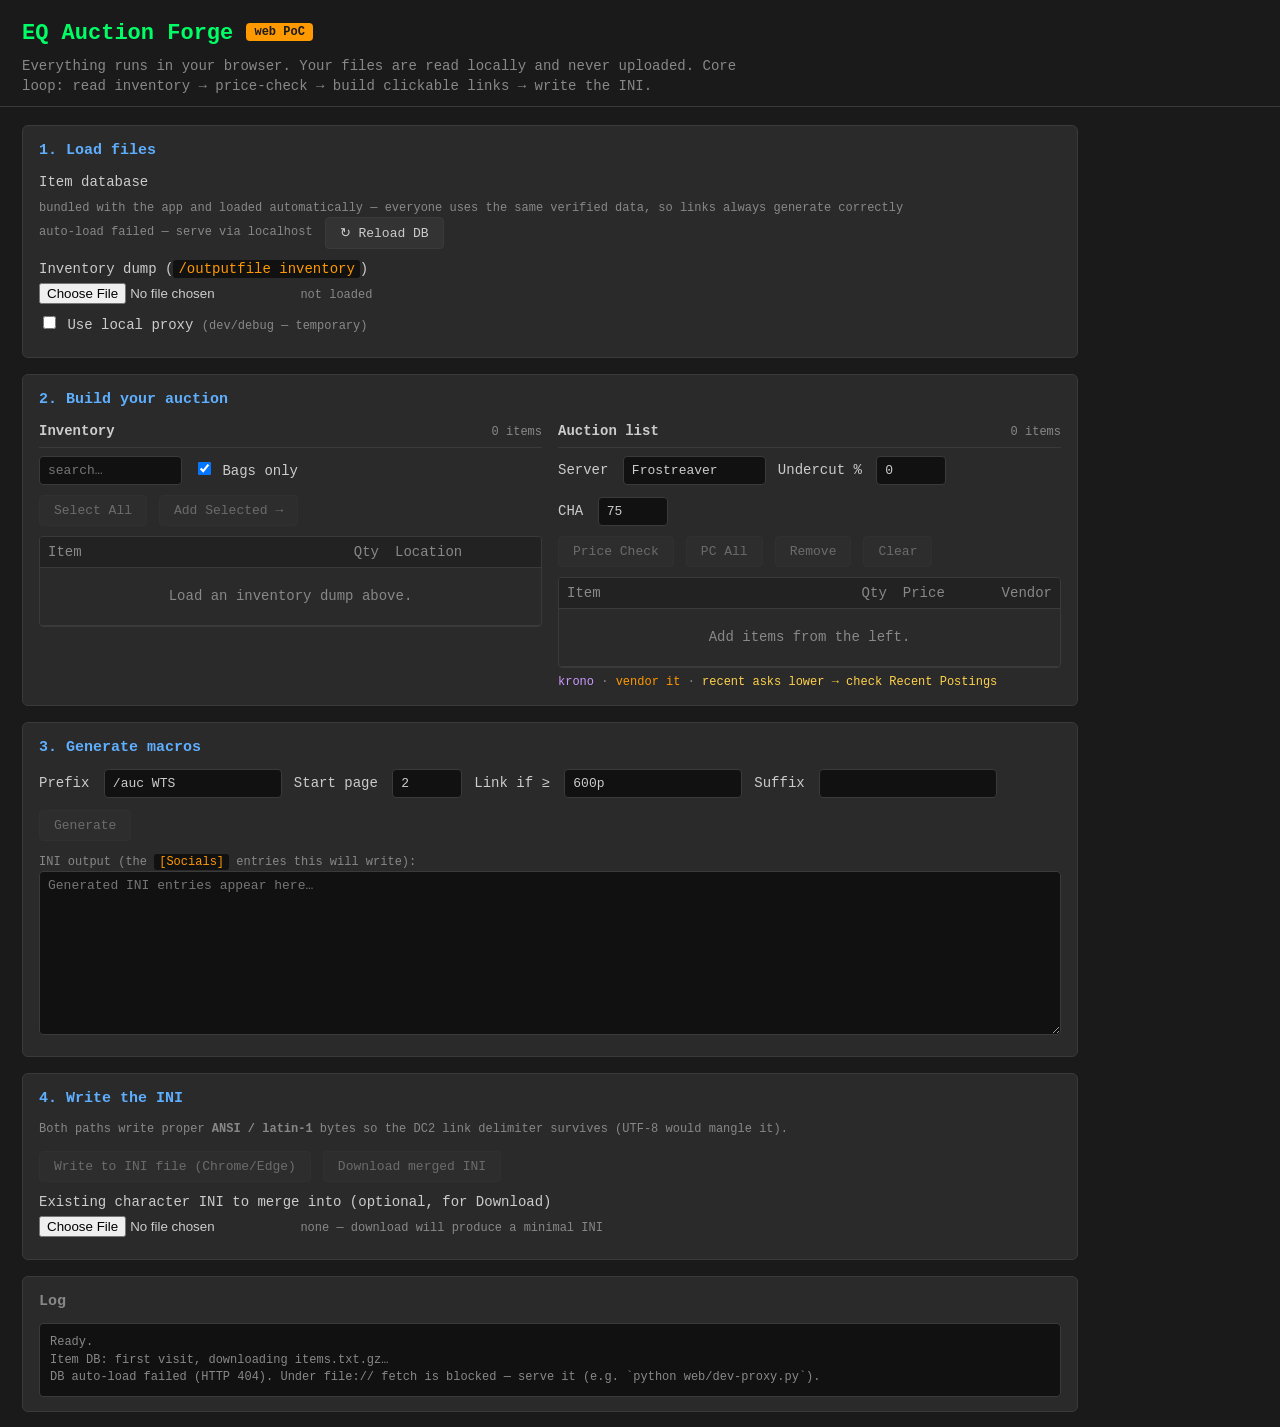
==== web/index.html @ 8eb37324 "web: move price-check status into the pane header so it can't push the table pcStatus ('done — N pri" ====
<!DOCTYPE html>
<html lang="en">
<head>
  <meta charset="utf-8">
  <meta name="viewport" content="width=device-width, initial-scale=1">
  <title>EQ Auction Forge — web (proof of concept)</title>
  <link rel="stylesheet" href="style.css">
</head>
<body>
  <header>
    <h1>EQ Auction Forge <span class="tag">web PoC</span></h1>
    <p class="sub">
      Everything runs in your browser. Your files are read locally and never
      uploaded. Core loop: read inventory &rarr; price-check &rarr; build
      clickable links &rarr; write the INI.
    </p>
  </header>

  <main>
    <!-- Step 1: load the two data files -->
    <section class="card">
      <h2>1. Load files</h2>
      <div class="field">
        <label>Item database</label>
        <span class="hint">bundled with the app and loaded automatically — everyone uses the same verified data, so links always generate correctly</span>
        <div class="row">
          <span class="hint" id="dbStatus">loading…</span>
          <button id="reloadDb" type="button" title="Clear the local cache and re-fetch the latest bundled DB">↻ Reload DB</button>
        </div>
      </div>
      <div class="field">
        <label for="invFile">Inventory dump (<code>/outputfile inventory</code>)</label>
        <input type="file" id="invFile" accept=".txt,.csv,text/plain">
        <span class="hint" id="invStatus">not loaded</span>
      </div>
      <div class="field">
        <label class="inline" title="Dev only: route /api through dev-proxy.py to dodge CORS while testing. This goes away once the price API enables CORS.">
          <input type="checkbox" id="useProxy"> Use local proxy <span class="hint">(dev/debug — temporary)</span>
        </label>
      </div>
    </section>

    <!-- Step 2: build the auction list (inventory -> select -> add -> price) -->
    <section class="card">
      <h2>2. Build your auction</h2>
      <div class="panes">
        <!-- LEFT: inventory -->
        <div class="pane">
          <div class="pane-head"><strong>Inventory</strong><span class="hint" id="invCount">0 items</span></div>
          <div class="row">
            <input type="text" id="invSearch" placeholder="search…">
            <label class="inline" title="Show only general bag contents — hides worn gear, Bank, SharedBank, KeyRing">
              <input type="checkbox" id="invBagsOnly" checked> Bags only
            </label>
          </div>
          <div class="row">
            <button id="selAllBtn" type="button" disabled>Select All</button>
            <button id="addSelBtn" type="button" disabled
              title="Adds the highlighted rows to the auction list. Tip: click rows to select; double-click a single row to add just that one.">Add Selected &rarr;</button>
          </div>
          <div class="table-wrap">
            <table id="invTable">
              <thead><tr><th data-col="name">Item</th><th data-col="qty">Qty</th><th data-col="location">Location</th></tr></thead>
              <tbody id="invBody">
                <tr><td colspan="3" class="empty">Load an inventory dump above.</td></tr>
              </tbody>
            </table>
          </div>
        </div>
        <!-- RIGHT: auction list -->
        <div class="pane">
          <div class="pane-head"><strong>Auction list</strong><span class="hint"><span id="pcStatus"></span> <span id="aucCount">0 items</span></span></div>
          <div class="row">
            <div class="field inline">
              <label for="server">Server</label>
              <input type="text" id="server" value="Frostreaver">
            </div>
            <div class="field inline">
              <label for="undercut" title="Shave this % off each checked median, rounded to the nearest 5p">Undercut %</label>
              <input type="number" id="undercut" value="0" min="0" max="99">
            </div>
            <div class="field inline">
              <label for="cha" title="Your Charisma — sets the NPC vendor buyback estimate (Vendor column). Plat items worth more to a vendor than your price are dropped from the macro.">CHA</label>
              <input type="number" id="cha" value="75" min="0" max="255">
            </div>
          </div>
          <div class="row">
            <button id="pcSelBtn" type="button" disabled title="Price-check the selected auction row(s)">Price Check</button>
            <button id="pcBtn" type="button" disabled>PC All</button>
            <button id="removeBtn" type="button" disabled>Remove</button>
            <button id="clearBtn" type="button" disabled>Clear</button>
          </div>
          <div class="table-wrap">
            <table id="aucTable">
              <thead><tr><th data-col="name">Item</th><th data-col="qty">Qty</th><th data-col="price">Price</th><th data-col="vendor">Vendor</th></tr></thead>
              <tbody id="aucBody">
                <tr><td colspan="4" class="empty">Add items from the left.</td></tr>
              </tbody>
            </table>
          </div>
          <div class="legend">
            <span class="krono">krono</span> &middot;
            <span class="vendor">vendor it</span> &middot;
            <span class="diverge">recent asks lower &rarr; check Recent Postings</span>
          </div>
        </div>
      </div>
    </section>

    <!-- Step 3: generate -->
    <section class="card">
      <h2>3. Generate macros</h2>
      <div class="row">
        <div class="field inline">
          <label for="prefix">Prefix</label>
          <input type="text" id="prefix" value="/auc WTS">
        </div>
        <div class="field inline">
          <label for="page">Start page</label>
          <input type="number" id="page" value="2" min="2" max="10">
        </div>
        <div class="field inline">
          <label for="threshold" title="Items priced &ge; this (or in krono) become clickable links; cheaper items go out as compact text. Blank/0 = link everything.">Link if &ge;</label>
          <input type="text" id="threshold" value="600p">
        </div>
        <div class="field inline">
          <label for="suffix">Suffix</label>
          <input type="text" id="suffix" value="">
        </div>
        <button id="genBtn" disabled>Generate</button>
      </div>
      <label for="output" class="hint">INI output (the <code>[Socials]</code> entries this will write):</label>
      <textarea id="output" rows="10" spellcheck="false" placeholder="Generated INI entries appear here…"></textarea>
    </section>

    <!-- Step 4: write -->
    <section class="card">
      <h2>4. Write the INI</h2>
      <p class="hint">
        Both paths write proper <strong>ANSI / latin-1</strong> bytes so the DC2
        link delimiter survives (UTF-8 would mangle it).
      </p>
      <div class="row">
        <button id="writeBtn" disabled title="Chrome/Edge: pick your character INI and edit it in place">
          Write to INI file (Chrome/Edge)
        </button>
        <button id="downloadBtn" disabled title="Works in any browser: download a merged INI">
          Download merged INI
        </button>
      </div>
      <div class="field">
        <label for="iniFile">Existing character INI to merge into (optional, for Download)</label>
        <input type="file" id="iniFile" accept=".ini,text/plain">
        <span class="hint" id="iniStatus">none — download will produce a minimal INI</span>
      </div>
    </section>

    <section class="card log-card">
      <h2>Log</h2>
      <pre id="log"></pre>
    </section>
  </main>

  <script src="app.js"></script>
</body>
</html>
---- web/style.css ----
/* Dark theme echoing the desktop app: #1a1a1a bg, Consolas, green/orange. */
:root {
  --bg: #1a1a1a;
  --panel: #2a2a2a;
  --fg: #cccccc;
  --muted: #888888;
  --green: #00ff66;
  --orange: #ff9900;
  --blue: #5fafff;
  --border: #3a3a3a;
}

* { box-sizing: border-box; }

body {
  margin: 0;
  background: var(--bg);
  color: var(--fg);
  font-family: Consolas, "Cascadia Mono", monospace;
  font-size: 14px;
  line-height: 1.45;
}

header {
  padding: 18px 22px 10px;
  border-bottom: 1px solid var(--border);
}

h1 { margin: 0; font-size: 22px; color: var(--green); }
h1 .tag {
  font-size: 12px;
  color: var(--bg);
  background: var(--orange);
  padding: 2px 8px;
  border-radius: 4px;
  vertical-align: middle;
}
.sub { margin: 6px 0 0; color: var(--muted); max-width: 760px; }

main {
  padding: 18px 22px;
  display: flex;
  flex-direction: column;
  gap: 16px;
  max-width: 1100px;
}

/* two-pane: inventory (left) -> auction list (right) */
.panes { display: flex; gap: 16px; align-items: flex-start; }
.pane { flex: 1 1 0; min-width: 0; }
.pane-head { display: flex; justify-content: space-between; align-items: baseline; margin-bottom: 8px; padding-bottom: 6px; border-bottom: 1px solid var(--border); }
.pane-head strong { color: var(--fg); }

/* tidy control inputs so the two panes' toolbars sit evenly */
#server, #invSearch { width: 11em; }
@media (max-width: 820px) { .panes { flex-direction: column; } }

/* selectable rows */
tbody tr { cursor: pointer; }
tbody tr.sel { background: #14361f; }
tbody tr.sel:hover { background: #1a4a2a; }

/* auction row coloring (priority krono > vendor-trash > diverge), on the name cell */
tbody tr.krono   td:first-child { color: #cc99ff; }   /* krono-priced */
tbody tr.vendor  td:first-child { color: var(--orange); } /* worth more to a vendor */
tbody tr.diverge td:first-child { color: #ffd24d; }   /* recent asks running lower */

.legend { font-size: 12px; color: var(--muted); margin-top: 6px; }
.legend .krono { color: #cc99ff; }
.legend .vendor { color: var(--orange); }
.legend .diverge { color: #ffd24d; }

.card {
  background: var(--panel);
  border: 1px solid var(--border);
  border-radius: 6px;
  padding: 14px 16px;
}
.card h2 { margin: 0 0 10px; font-size: 15px; color: var(--blue); }

.field { margin: 8px 0; }
.field label { display: block; margin-bottom: 4px; color: var(--fg); }
.field.inline { margin: 0; }
.field.inline label { display: inline-block; margin: 0 6px 0 0; }

.hint { color: var(--muted); font-size: 12px; }

code {
  background: #111;
  padding: 1px 5px;
  border-radius: 3px;
  color: var(--orange);
}

input[type="text"], input[type="number"], textarea {
  background: #111;
  color: var(--fg);
  border: 1px solid var(--border);
  border-radius: 4px;
  font-family: inherit;
  font-size: 13px;
  padding: 6px 8px;
}
input[type="number"] { width: 70px; }
textarea { width: 100%; resize: vertical; }

button {
  background: #333;
  color: var(--fg);
  border: 1px solid var(--border);
  border-radius: 4px;
  font-family: inherit;
  font-size: 13px;
  padding: 7px 14px;
  cursor: pointer;
}
button:hover:not(:disabled) { background: #444; border-color: var(--green); }
button:disabled { opacity: 0.4; cursor: not-allowed; }

.row { display: flex; gap: 12px; align-items: center; flex-wrap: wrap; margin-bottom: 10px; }

.table-wrap { max-height: 360px; overflow: auto; border: 1px solid var(--border); border-radius: 4px; }
table { width: 100%; border-collapse: collapse; table-layout: fixed; }
th, td { text-align: left; padding: 5px 8px; border-bottom: 1px solid var(--border); }
th { position: sticky; top: 0; background: #222; color: var(--muted); font-weight: normal; cursor: pointer; user-select: none; }
th:hover { color: var(--fg); }
td.empty { color: var(--muted); text-align: center; padding: 18px; }
td input[type="text"] { width: 100%; padding: 3px 6px; }
.qty { color: var(--muted); }

/* column sizing (table-layout: fixed — Item flexes, the rest are sized) */
#invTable th:nth-child(2), #invTable td:nth-child(2),
#aucTable th:nth-child(2), #aucTable td:nth-child(2) { width: 3.5em; text-align: right; }   /* Qty */
#invTable th:nth-child(3), #invTable td:nth-child(3) { width: 11em; }                        /* Location */
#aucTable th:nth-child(3), #aucTable td:nth-child(3) { width: 7em; }                         /* Price */
#aucTable th:nth-child(4), #aucTable td:nth-child(4) { width: 4.8em; text-align: right; }    /* Vendor */
/* item name: ellipsis instead of wrapping or shoving the other columns around */
#invTable td:nth-child(1), #aucTable td:nth-child(1) { white-space: nowrap; overflow: hidden; text-overflow: ellipsis; }

pre#log {
  background: #111;
  border: 1px solid var(--border);
  border-radius: 4px;
  padding: 10px;
  margin: 0;
  max-height: 200px;
  overflow: auto;
  white-space: pre-wrap;
  color: var(--muted);
  font-size: 12px;
}
.log-card h2 { color: var(--muted); }
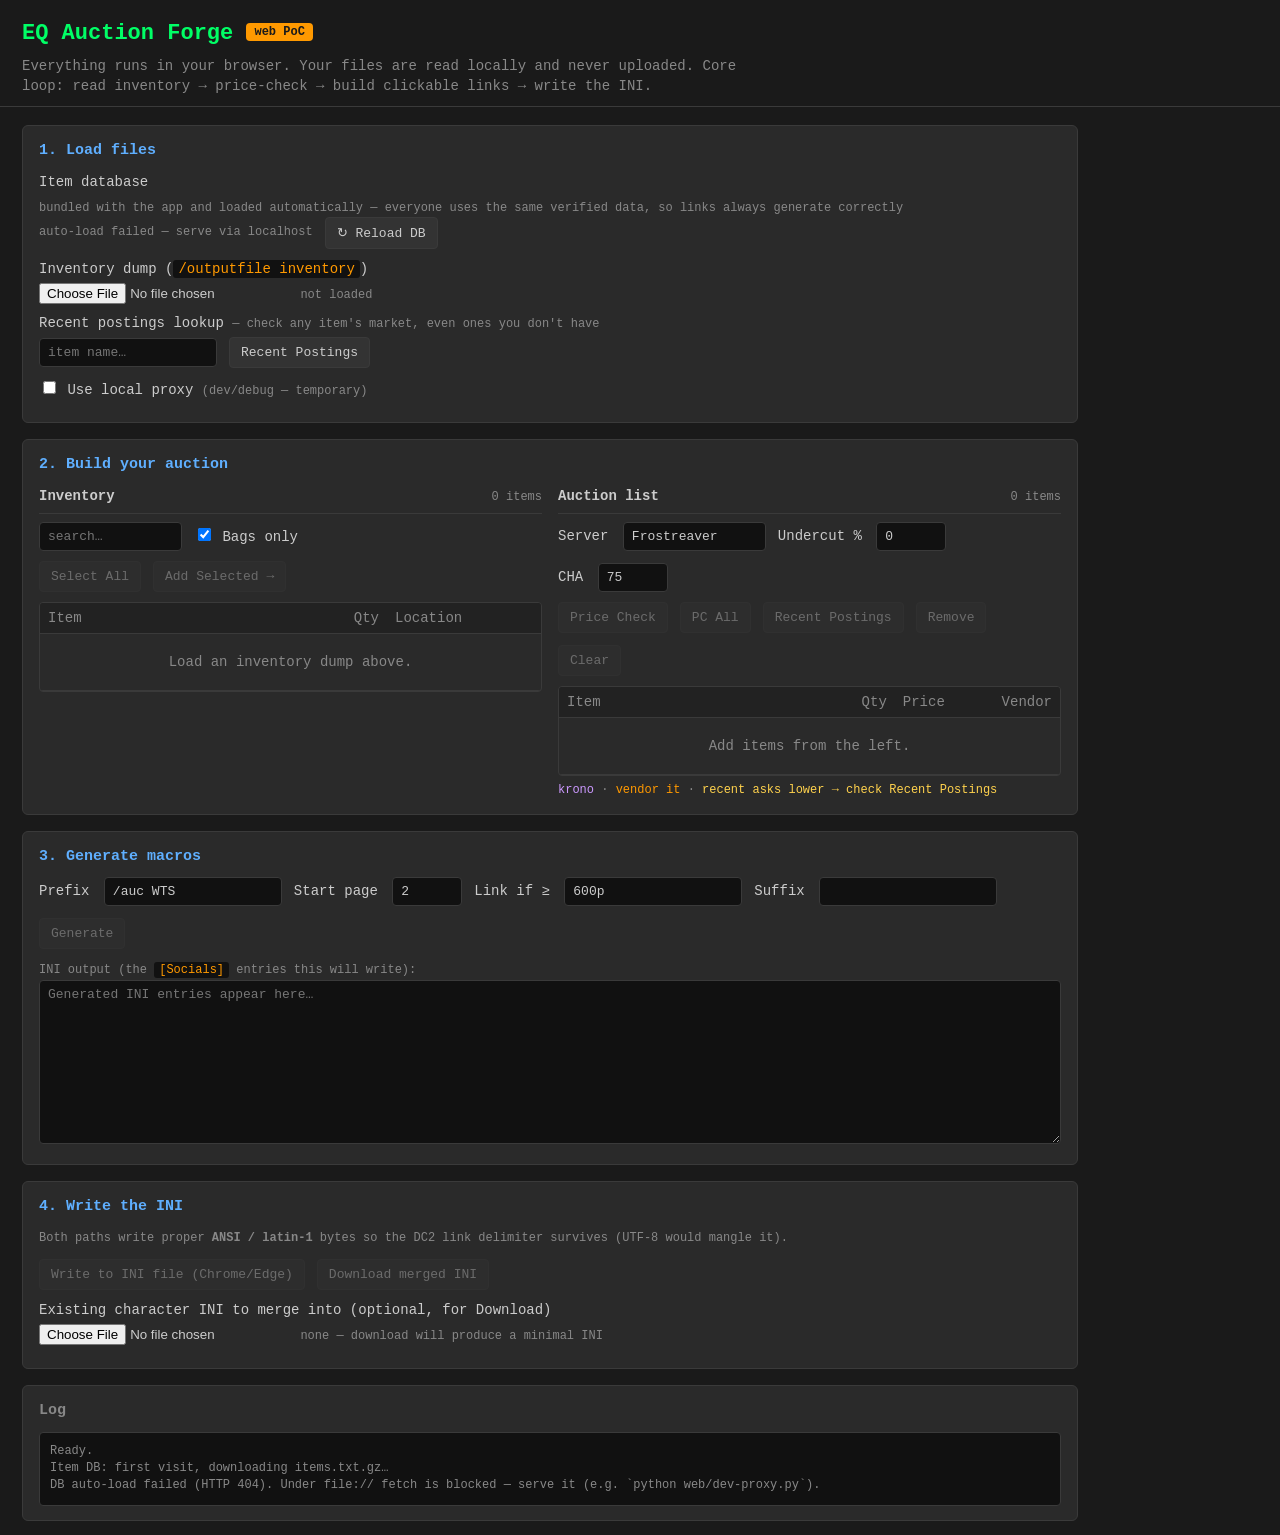
==== commit 8ca441e3: "web: Recent Postings (modal) — selected auction item OR any DB item lookup Adds a modal (web equival" ====
--- a/web/index.html
+++ b/web/index.html
@@ -32,6 +32,13 @@
         <label for="invFile">Inventory dump (<code>/outputfile inventory</code>)</label>
         <input type="file" id="invFile" accept=".txt,.csv,text/plain">
         <span class="hint" id="invStatus">not loaded</span>
+      </div>
+      <div class="field">
+        <label for="lookupInput">Recent postings lookup <span class="hint">— check any item's market, even ones you don't have</span></label>
+        <div class="row">
+          <input type="text" id="lookupInput" placeholder="item name…">
+          <button id="lookupBtn" type="button">Recent Postings</button>
+        </div>
       </div>
       <div class="field">
         <label class="inline" title="Dev only: route /api through dev-proxy.py to dodge CORS while testing. This goes away once the price API enables CORS.">
@@ -87,6 +94,7 @@
           <div class="row">
             <button id="pcSelBtn" type="button" disabled title="Price-check the selected auction row(s)">Price Check</button>
             <button id="pcBtn" type="button" disabled>PC All</button>
+            <button id="rpBtn" type="button" disabled title="Recent postings for the selected auction item">Recent Postings</button>
             <button id="removeBtn" type="button" disabled>Remove</button>
             <button id="clearBtn" type="button" disabled>Clear</button>
           </div>
@@ -161,6 +169,13 @@
     </section>
   </main>
 
+  <div id="modal" class="modal-backdrop" hidden>
+    <div class="modal">
+      <div class="modal-head"><strong id="modalTitle"></strong><button id="modalClose" type="button" title="Close">&times;</button></div>
+      <div id="modalBody" class="modal-body"></div>
+    </div>
+  </div>
+
   <script src="app.js"></script>
 </body>
 </html>
--- a/web/style.css
+++ b/web/style.css
@@ -111,11 +111,25 @@
   border-radius: 4px;
   font-family: inherit;
   font-size: 13px;
-  padding: 7px 14px;
+  padding: 7px 11px;
   cursor: pointer;
 }
 button:hover:not(:disabled) { background: #444; border-color: var(--green); }
 button:disabled { opacity: 0.4; cursor: not-allowed; }
+
+/* modal overlay (web equivalent of the desktop's pop-up windows) */
+.modal-backdrop { position: fixed; inset: 0; background: rgba(0,0,0,0.6); display: flex; align-items: center; justify-content: center; z-index: 100; }
+.modal-backdrop[hidden] { display: none; }
+.modal { background: var(--panel); border: 1px solid var(--border); border-radius: 6px; width: 580px; max-width: 92vw; max-height: 85vh; display: flex; flex-direction: column; }
+.modal-head { display: flex; justify-content: space-between; align-items: center; padding: 10px 14px; border-bottom: 1px solid var(--border); }
+.modal-head strong { color: var(--green); }
+.modal-head button { padding: 2px 9px; }
+.modal-body { padding: 12px 14px; overflow: auto; }
+.hint-line { margin: 0 0 8px; font-weight: bold; }
+.postings { background: #111; border: 1px solid var(--border); border-radius: 4px; padding: 8px 10px; white-space: pre; overflow: auto; max-height: 320px; font-size: 12px; color: var(--fg); }
+.picker { max-height: 60vh; overflow: auto; }
+.picker-row { padding: 6px 8px; border-bottom: 1px solid var(--border); cursor: pointer; }
+.picker-row:hover { background: #333; color: var(--green); }
 
 .row { display: flex; gap: 12px; align-items: center; flex-wrap: wrap; margin-bottom: 10px; }
 
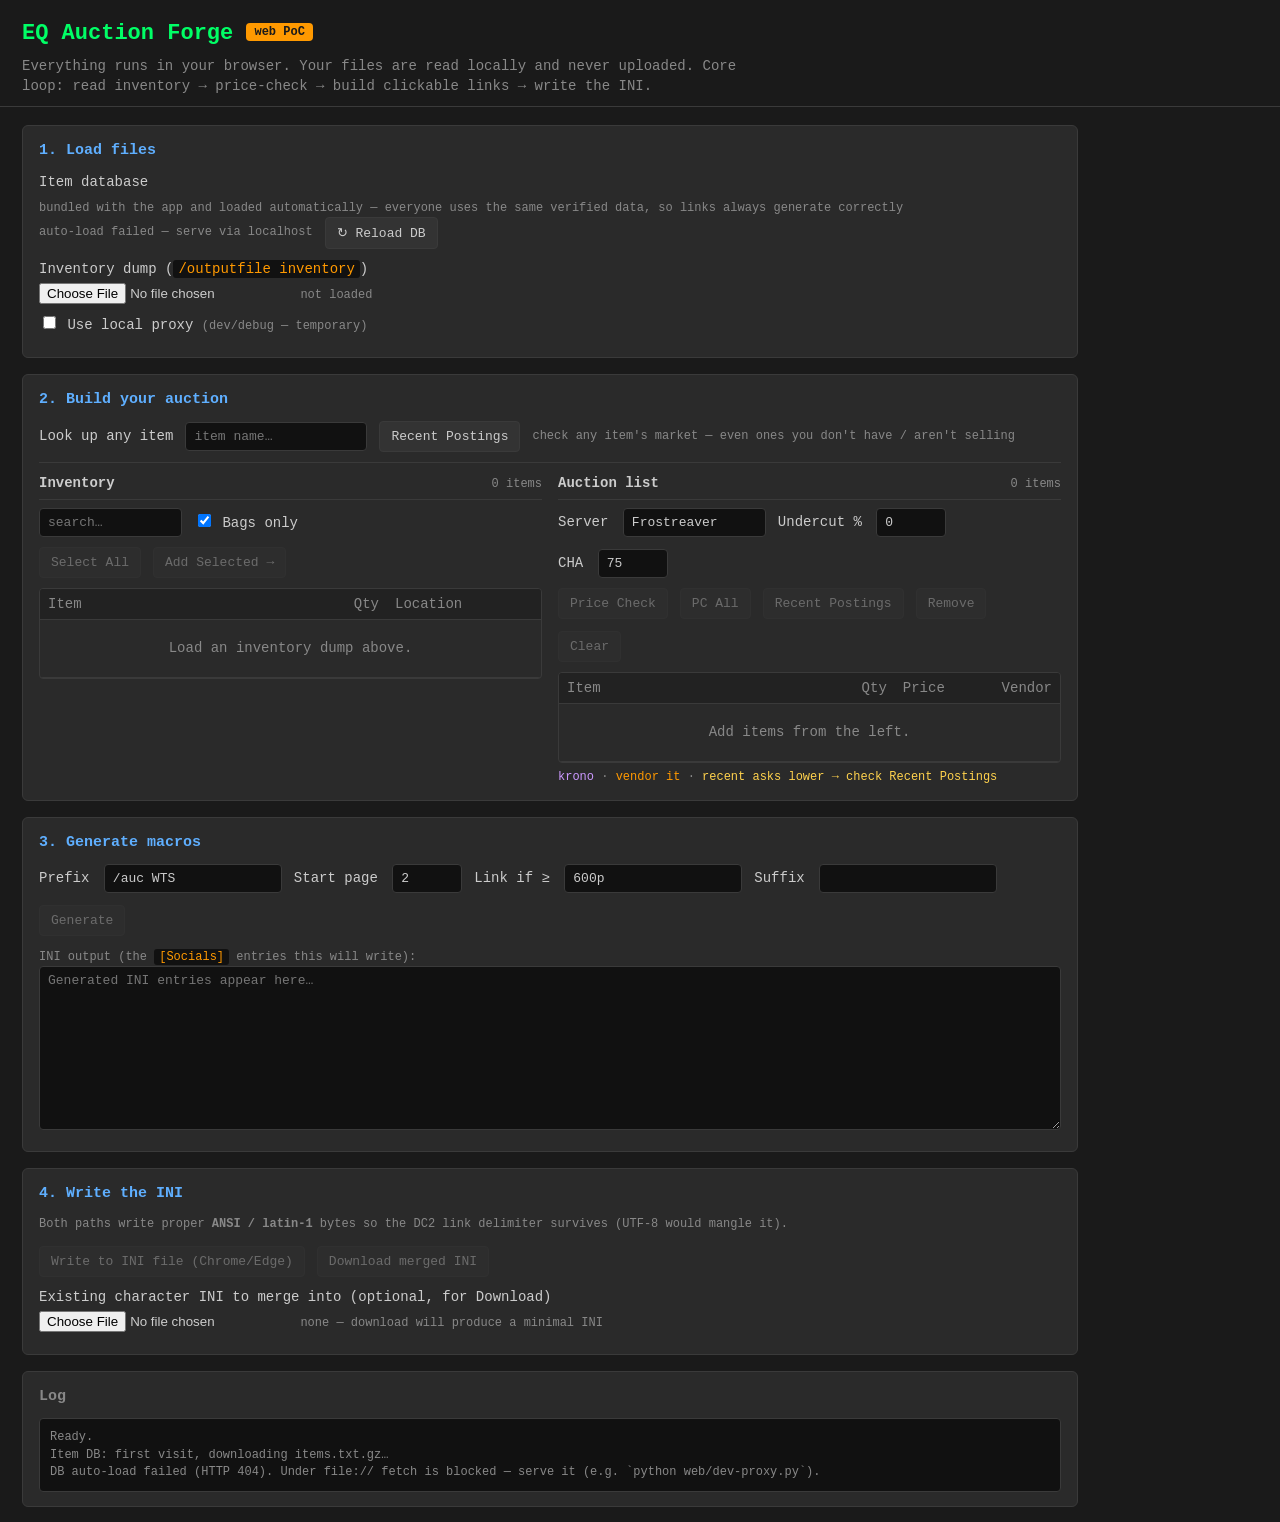
==== commit c8805804: "web: move item lookup to a dedicated bar above the panes The inventory search filters what you're se" ====
--- a/web/index.html
+++ b/web/index.html
@@ -34,13 +34,6 @@
         <span class="hint" id="invStatus">not loaded</span>
       </div>
       <div class="field">
-        <label for="lookupInput">Recent postings lookup <span class="hint">— check any item's market, even ones you don't have</span></label>
-        <div class="row">
-          <input type="text" id="lookupInput" placeholder="item name…">
-          <button id="lookupBtn" type="button">Recent Postings</button>
-        </div>
-      </div>
-      <div class="field">
         <label class="inline" title="Dev only: route /api through dev-proxy.py to dodge CORS while testing. This goes away once the price API enables CORS.">
           <input type="checkbox" id="useProxy"> Use local proxy <span class="hint">(dev/debug — temporary)</span>
         </label>
@@ -50,6 +43,12 @@
     <!-- Step 2: build the auction list (inventory -> select -> add -> price) -->
     <section class="card">
       <h2>2. Build your auction</h2>
+      <div class="row lookup-bar">
+        <label for="lookupInput">Look up any item</label>
+        <input type="text" id="lookupInput" placeholder="item name…">
+        <button id="lookupBtn" type="button">Recent Postings</button>
+        <span class="hint">check any item's market — even ones you don't have / aren't selling</span>
+      </div>
       <div class="panes">
         <!-- LEFT: inventory -->
         <div class="pane">
--- a/web/style.css
+++ b/web/style.css
@@ -44,6 +44,11 @@
   gap: 16px;
   max-width: 1100px;
 }
+
+/* lookup bar above the panes (market check for any item) */
+.lookup-bar { padding-bottom: 10px; margin-bottom: 12px; border-bottom: 1px solid var(--border); }
+.lookup-bar label { color: var(--fg); }
+#lookupInput { width: 14em; }
 
 /* two-pane: inventory (left) -> auction list (right) */
 .panes { display: flex; gap: 16px; align-items: flex-start; }
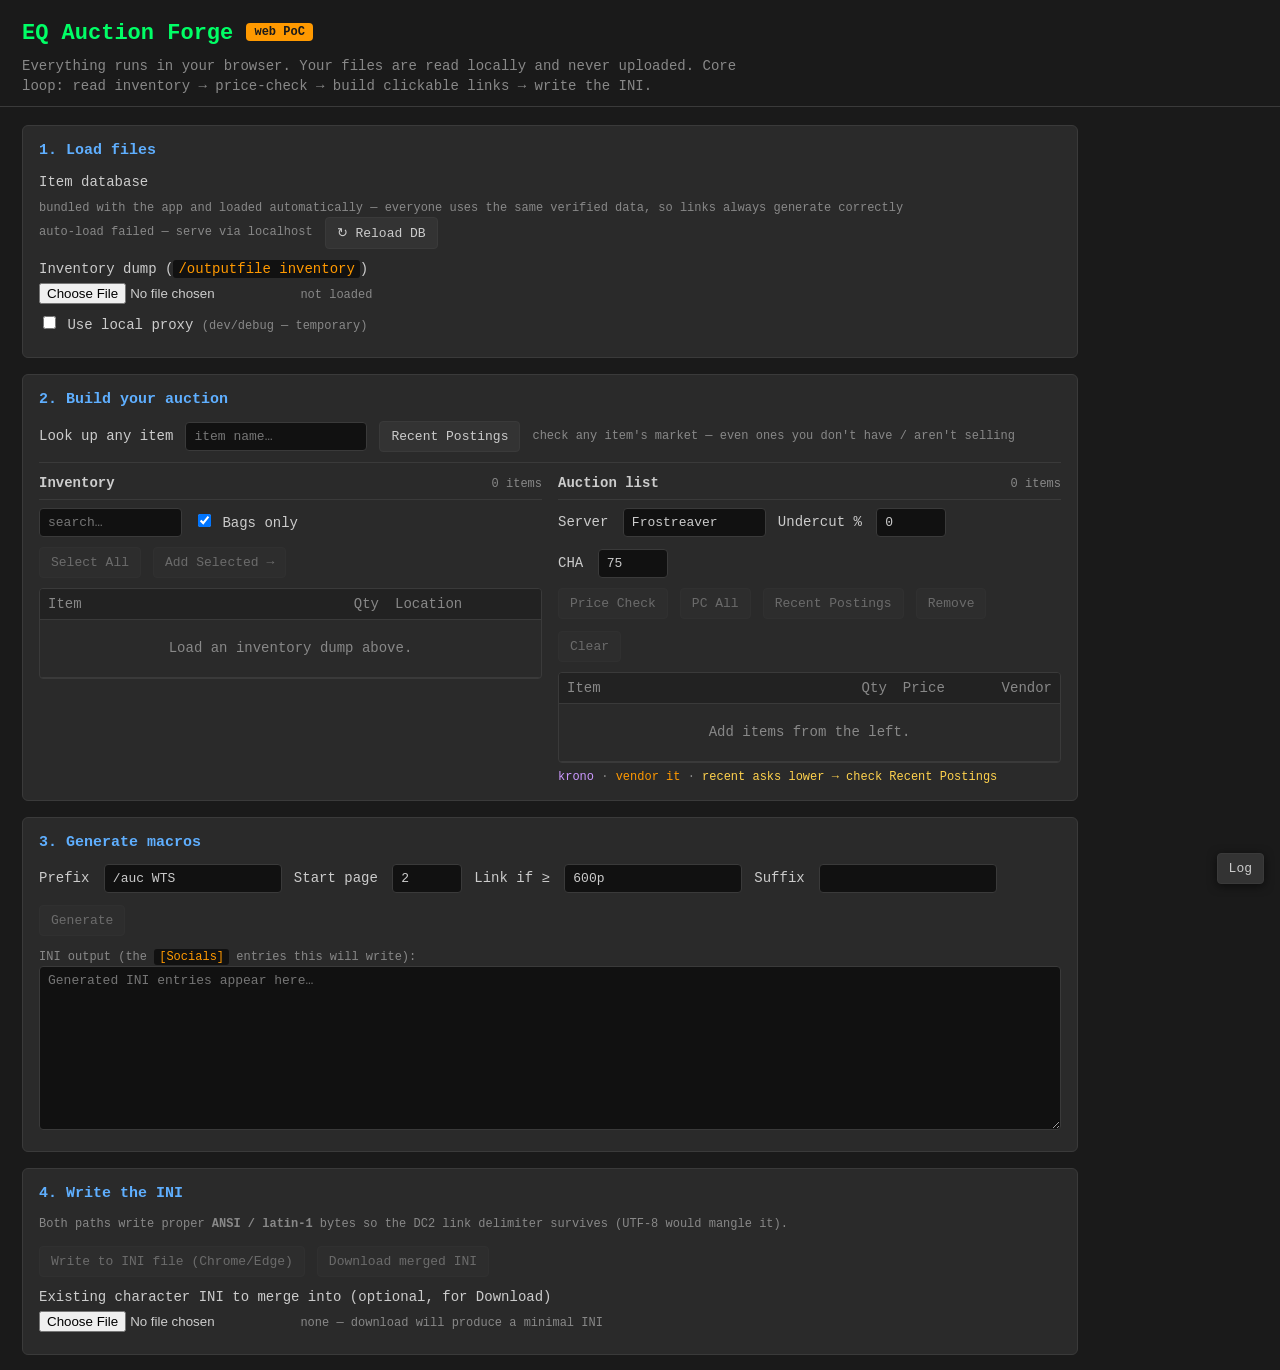
==== commit 08344c86: "web: activity log via a fixed Log button + modal (no more scrolling to find it) The log lived in a c" ====
--- a/web/index.html
+++ b/web/index.html
@@ -162,11 +162,10 @@
       </div>
     </section>
 
-    <section class="card log-card">
-      <h2>Log</h2>
-      <pre id="log"></pre>
-    </section>
+    <pre id="log" hidden></pre>
   </main>
+
+  <button id="logBtn" class="log-fab" type="button" title="Show the activity log">Log</button>
 
   <div id="modal" class="modal-backdrop" hidden>
     <div class="modal">
--- a/web/style.css
+++ b/web/style.css
@@ -136,6 +136,9 @@
 .picker-row { padding: 6px 8px; border-bottom: 1px solid var(--border); cursor: pointer; }
 .picker-row:hover { background: #333; color: var(--green); }
 
+/* fixed Log button — reach the activity log from anywhere without scrolling */
+.log-fab { position: fixed; bottom: 16px; right: 16px; z-index: 50; box-shadow: 0 2px 10px rgba(0,0,0,0.55); }
+
 .row { display: flex; gap: 12px; align-items: center; flex-wrap: wrap; margin-bottom: 10px; }
 
 .table-wrap { max-height: 360px; overflow: auto; border: 1px solid var(--border); border-radius: 4px; }
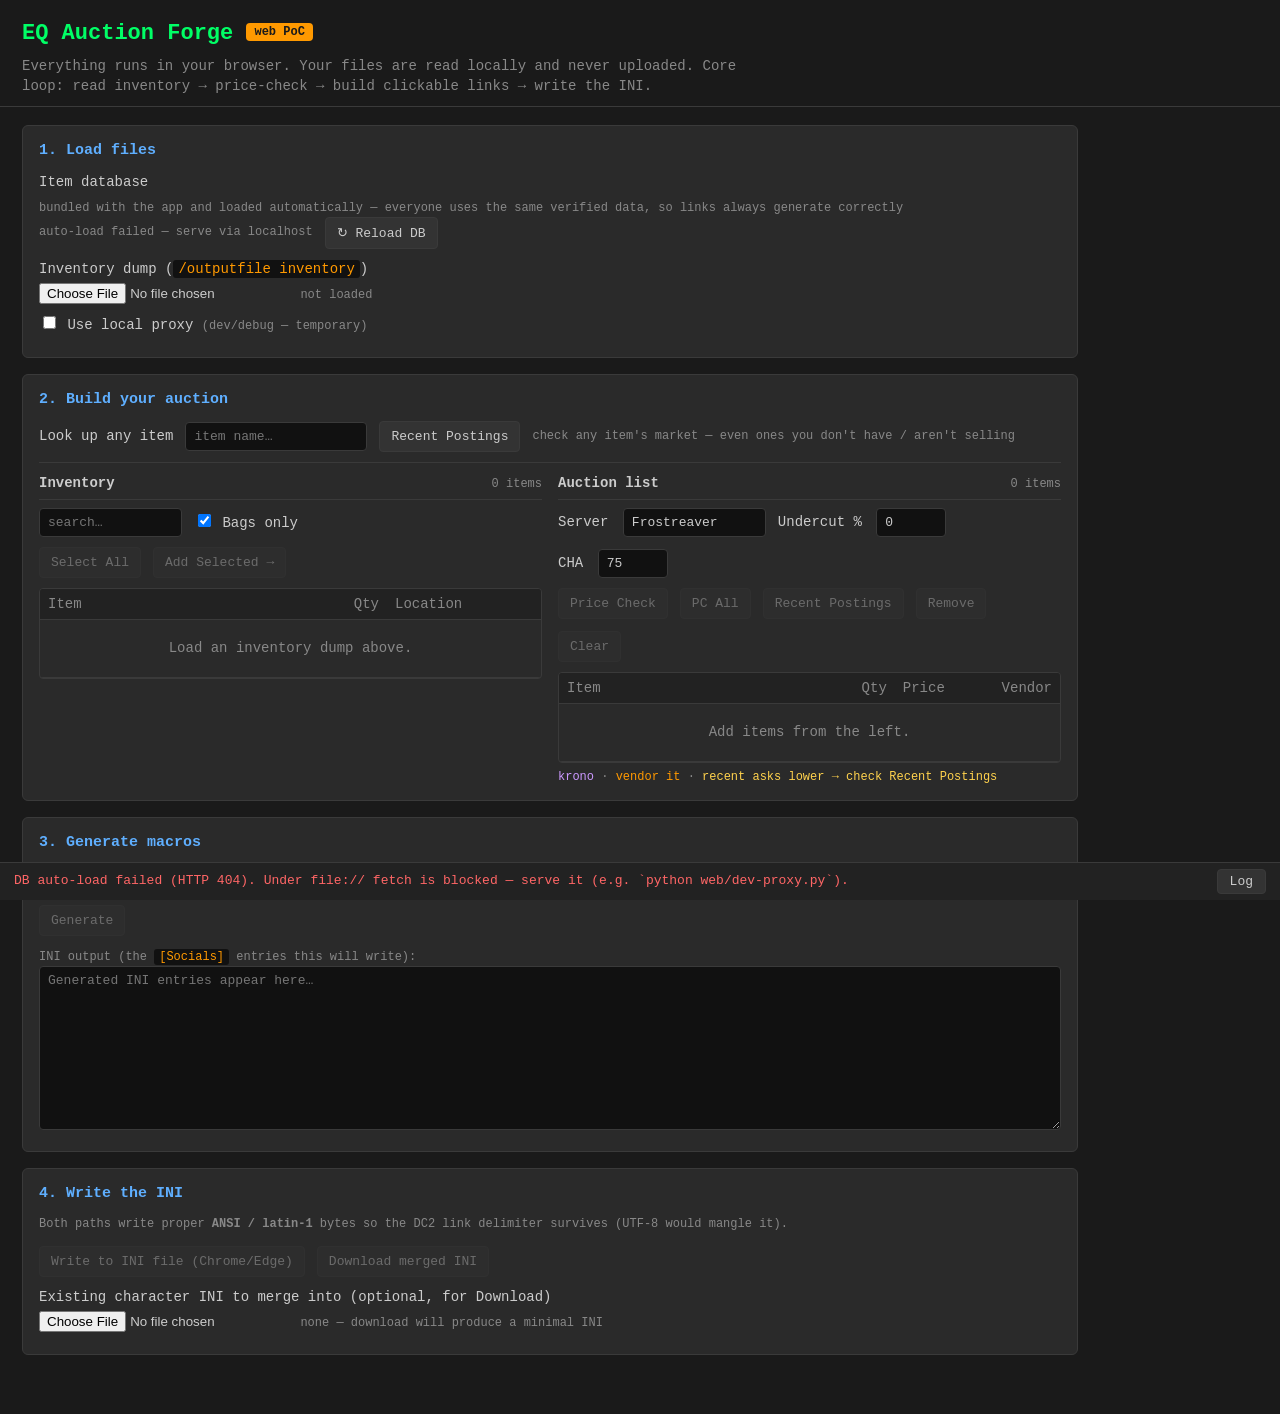
==== commit 0a4b7737: "web: fixed status bar (always-visible latest action) + bigger log modal Replaces the floating Log bu" ====
--- a/web/index.html
+++ b/web/index.html
@@ -75,7 +75,7 @@
         </div>
         <!-- RIGHT: auction list -->
         <div class="pane">
-          <div class="pane-head"><strong>Auction list</strong><span class="hint"><span id="pcStatus"></span> <span id="aucCount">0 items</span></span></div>
+          <div class="pane-head"><strong>Auction list</strong><span class="hint" id="aucCount">0 items</span></div>
           <div class="row">
             <div class="field inline">
               <label for="server">Server</label>
@@ -165,7 +165,10 @@
     <pre id="log" hidden></pre>
   </main>
 
-  <button id="logBtn" class="log-fab" type="button" title="Show the activity log">Log</button>
+  <div id="statusbar">
+    <span id="statusMsg">Ready.</span>
+    <button id="logBtn" type="button" title="Show the full activity log">Log</button>
+  </div>
 
   <div id="modal" class="modal-backdrop" hidden>
     <div class="modal">
--- a/web/style.css
+++ b/web/style.css
@@ -19,6 +19,7 @@
   font-family: Consolas, "Cascadia Mono", monospace;
   font-size: 14px;
   line-height: 1.45;
+  padding-bottom: 44px;   /* clear the fixed status bar */
 }
 
 header {
@@ -125,7 +126,7 @@
 /* modal overlay (web equivalent of the desktop's pop-up windows) */
 .modal-backdrop { position: fixed; inset: 0; background: rgba(0,0,0,0.6); display: flex; align-items: center; justify-content: center; z-index: 100; }
 .modal-backdrop[hidden] { display: none; }
-.modal { background: var(--panel); border: 1px solid var(--border); border-radius: 6px; width: 580px; max-width: 92vw; max-height: 85vh; display: flex; flex-direction: column; }
+.modal { background: var(--panel); border: 1px solid var(--border); border-radius: 6px; width: 760px; max-width: 94vw; max-height: 88vh; display: flex; flex-direction: column; }
 .modal-head { display: flex; justify-content: space-between; align-items: center; padding: 10px 14px; border-bottom: 1px solid var(--border); }
 .modal-head strong { color: var(--green); }
 .modal-head button { padding: 2px 9px; }
@@ -136,8 +137,16 @@
 .picker-row { padding: 6px 8px; border-bottom: 1px solid var(--border); cursor: pointer; }
 .picker-row:hover { background: #333; color: var(--green); }
 
-/* fixed Log button — reach the activity log from anywhere without scrolling */
-.log-fab { position: fixed; bottom: 16px; right: 16px; z-index: 50; box-shadow: 0 2px 10px rgba(0,0,0,0.55); }
+/* fixed status bar — always-visible latest action + Log access (IDE-style) */
+#statusbar {
+  position: fixed; left: 0; right: 0; bottom: 0; z-index: 50;
+  display: flex; align-items: center; gap: 12px;
+  padding: 6px 14px; background: #222; border-top: 1px solid var(--border);
+}
+#statusMsg { flex: 1; min-width: 0; overflow: hidden; text-overflow: ellipsis; white-space: nowrap; color: var(--muted); font-size: 13px; }
+#statusMsg.ok { color: var(--green); }
+#statusMsg.err { color: #ff6666; }
+#statusbar button { padding: 4px 12px; }
 
 .row { display: flex; gap: 12px; align-items: center; flex-wrap: wrap; margin-bottom: 10px; }
 
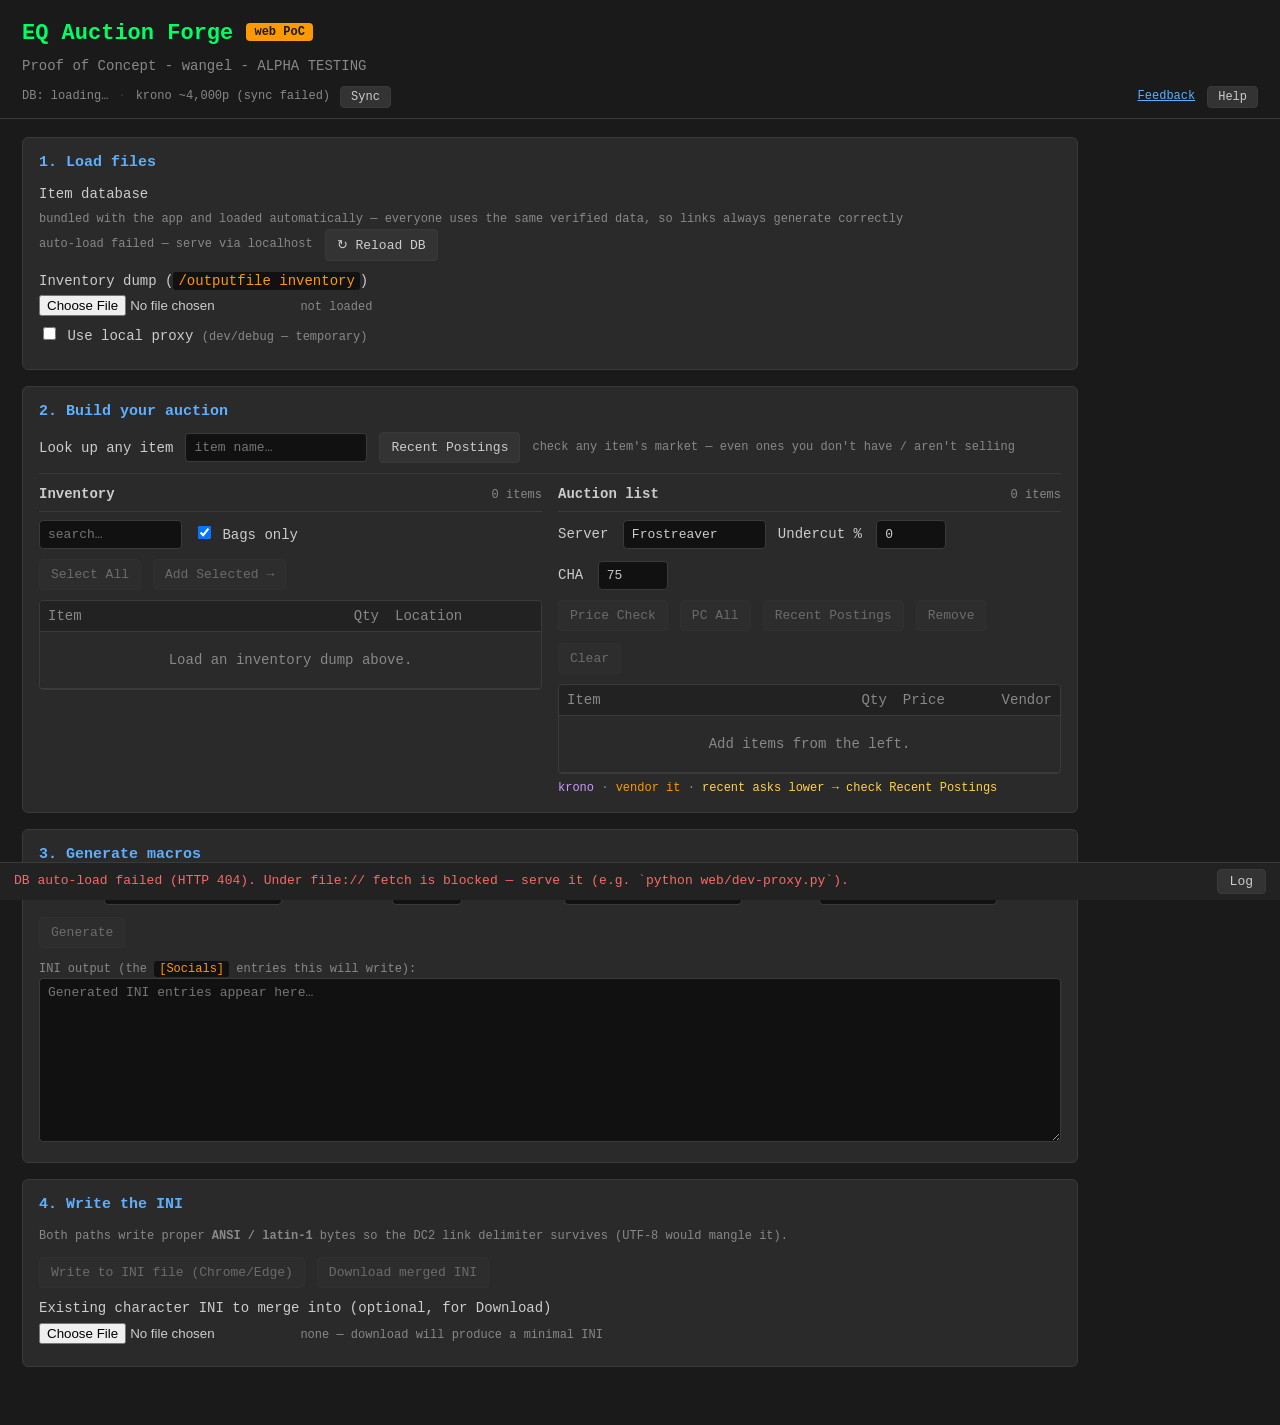
==== commit 93515af2: "web: header info strip (DB count, live krono + Sync, Feedback, Help) + prefs persistence Ports the d" ====
--- a/web/index.html
+++ b/web/index.html
@@ -10,10 +10,18 @@
   <header>
     <h1>EQ Auction Forge <span class="tag">web PoC</span></h1>
     <p class="sub">
-      Everything runs in your browser. Your files are read locally and never
-      uploaded. Core loop: read inventory &rarr; price-check &rarr; build
-      clickable links &rarr; write the INI.
+      Proof of Concept - wangel - ALPHA TESTING
     </p>
+    <div class="topbar">
+      <span id="dbCount">DB: loading…</span>
+      <span class="sep">·</span>
+      <span id="kronoInfo">krono: —</span>
+      <button id="syncKronoBtn" type="button" title="Refresh the live krono rate (1-day average)">Sync</button>
+      <span class="topbar-right">
+        <a id="feedbackLink" href="https://github.com/wangel/EQ_Auction_Forge/issues" target="_blank" rel="noopener">Feedback</a>
+        <button id="helpBtn" type="button">Help</button>
+      </span>
+    </div>
   </header>
 
   <main>
--- a/web/style.css
+++ b/web/style.css
@@ -37,6 +37,14 @@
   vertical-align: middle;
 }
 .sub { margin: 6px 0 0; color: var(--muted); max-width: 760px; }
+
+/* header info strip — DB size, live krono rate + sync, feedback, help */
+.topbar { display: flex; align-items: center; gap: 10px; margin-top: 10px; flex-wrap: wrap; font-size: 12px; }
+.topbar .sep { color: var(--border); }
+.topbar a { color: var(--blue); }
+.topbar button { padding: 3px 10px; font-size: 12px; }
+.topbar-right { margin-left: auto; display: flex; gap: 12px; align-items: center; }
+#dbCount, #kronoInfo { color: var(--muted); }
 
 main {
   padding: 18px 22px;
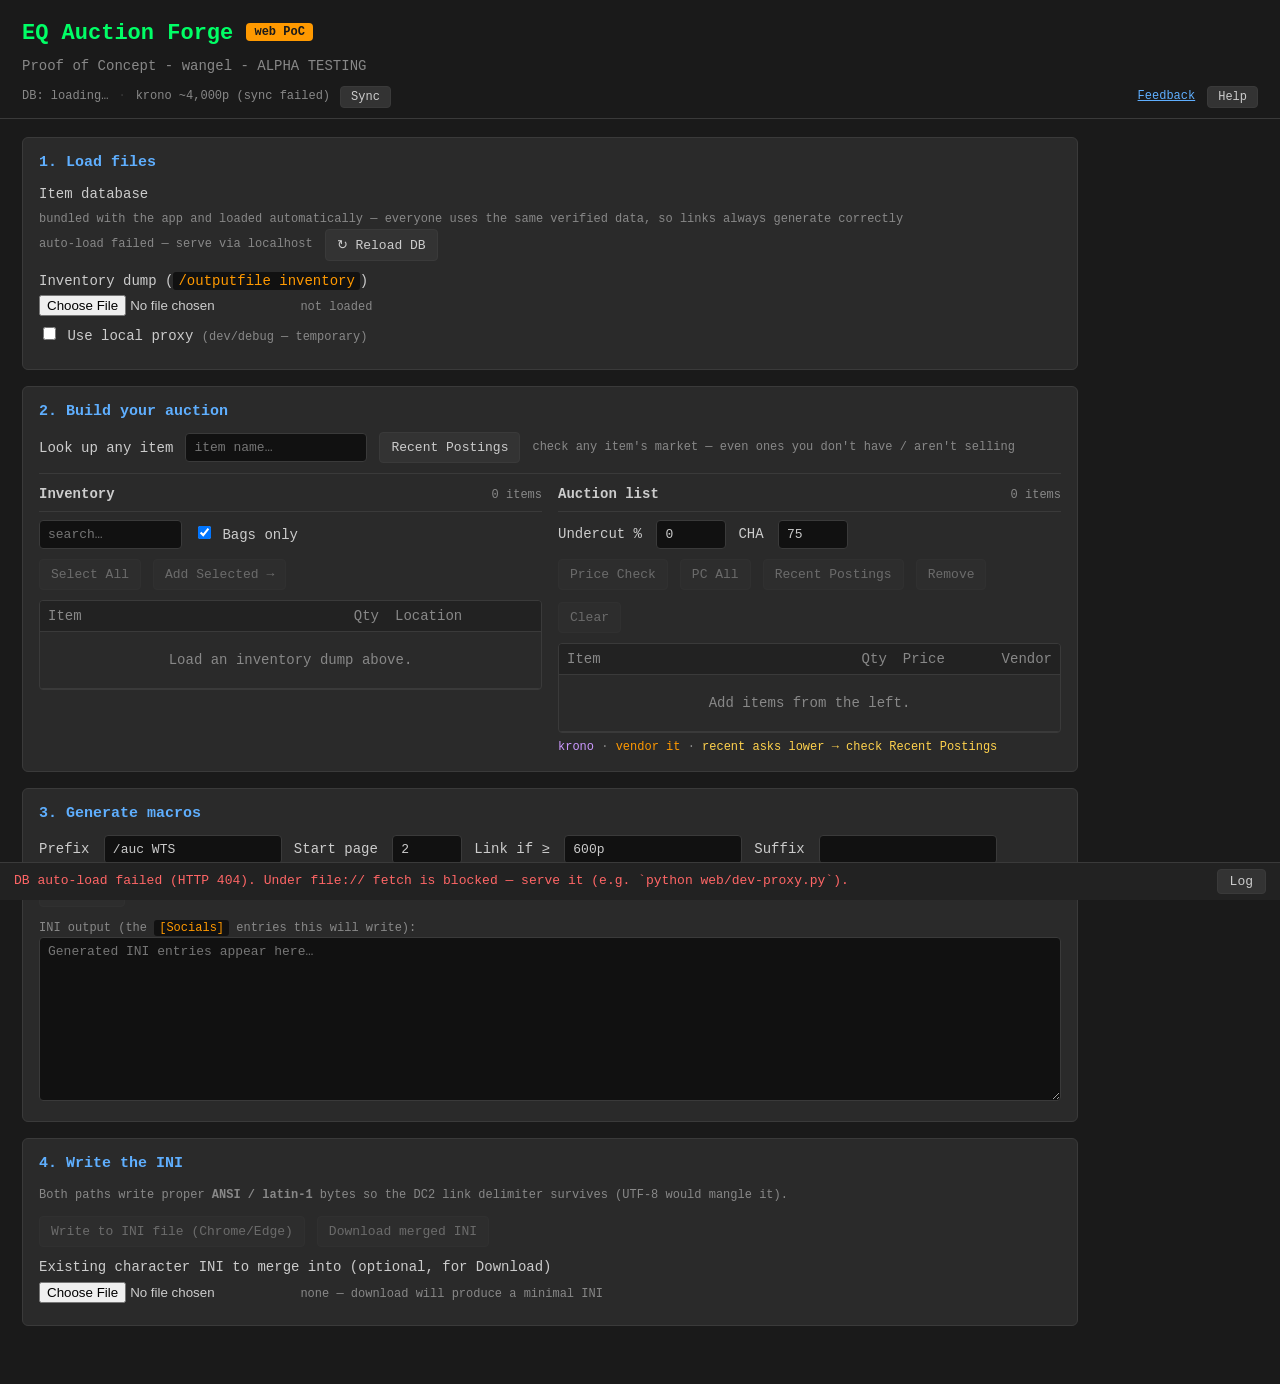
==== commit 9826651e: "web: drop the Server picker — hardcode Frostreaver (const SERVER) Only Frostreaver has tlp-auctions " ====
--- a/web/index.html
+++ b/web/index.html
@@ -85,10 +85,6 @@
         <div class="pane">
           <div class="pane-head"><strong>Auction list</strong><span class="hint" id="aucCount">0 items</span></div>
           <div class="row">
-            <div class="field inline">
-              <label for="server">Server</label>
-              <input type="text" id="server" value="Frostreaver">
-            </div>
             <div class="field inline">
               <label for="undercut" title="Shave this % off each checked median, rounded to the nearest 5p">Undercut %</label>
               <input type="number" id="undercut" value="0" min="0" max="99">
--- a/web/style.css
+++ b/web/style.css
@@ -66,7 +66,7 @@
 .pane-head strong { color: var(--fg); }
 
 /* tidy control inputs so the two panes' toolbars sit evenly */
-#server, #invSearch { width: 11em; }
+#invSearch { width: 11em; }
 @media (max-width: 820px) { .panes { flex-direction: column; } }
 
 /* selectable rows */
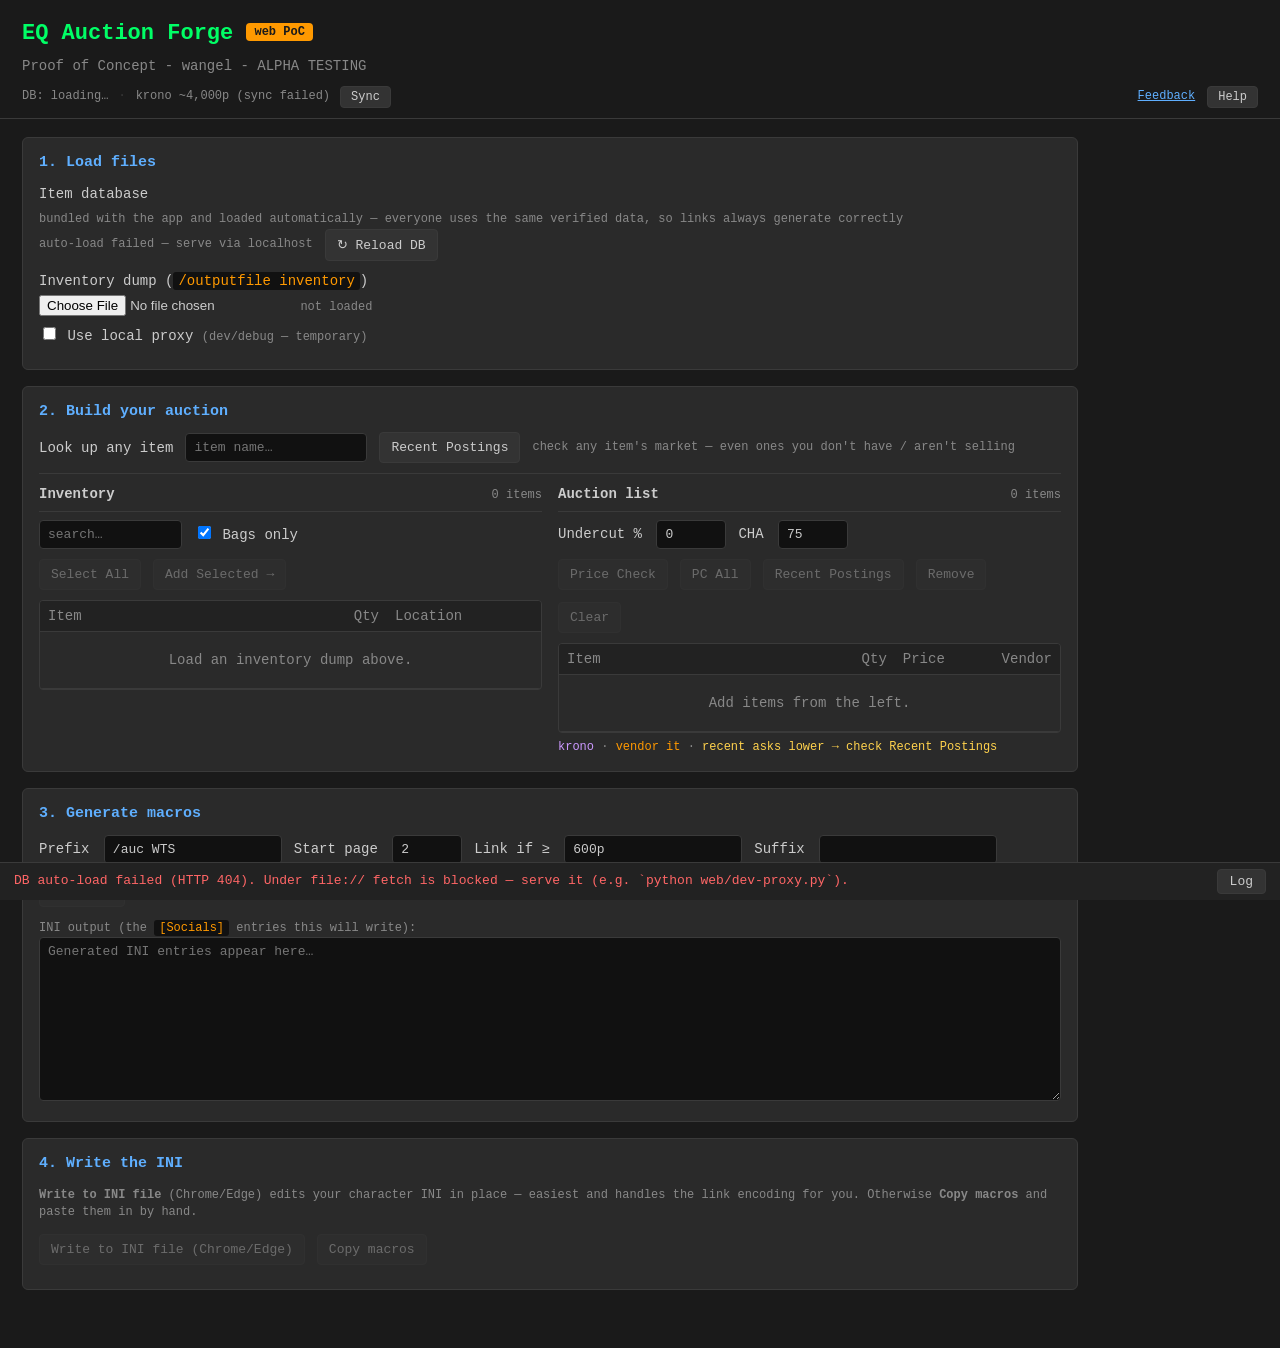
==== commit 29b98e46: "web: replace blocked .ini download with Copy-to-clipboard + paste guide; Delete key + sort arrows Ed" ====
--- a/web/index.html
+++ b/web/index.html
@@ -148,21 +148,17 @@
     <section class="card">
       <h2>4. Write the INI</h2>
       <p class="hint">
-        Both paths write proper <strong>ANSI / latin-1</strong> bytes so the DC2
-        link delimiter survives (UTF-8 would mangle it).
+        <strong>Write to INI file</strong> (Chrome/Edge) edits your character INI
+        in place — easiest and handles the link encoding for you. Otherwise
+        <strong>Copy macros</strong> and paste them in by hand.
       </p>
       <div class="row">
         <button id="writeBtn" disabled title="Chrome/Edge: pick your character INI and edit it in place">
           Write to INI file (Chrome/Edge)
         </button>
-        <button id="downloadBtn" disabled title="Works in any browser: download a merged INI">
-          Download merged INI
+        <button id="copyBtn" disabled title="Copy the [Socials] entries and paste them into your character INI">
+          Copy macros
         </button>
-      </div>
-      <div class="field">
-        <label for="iniFile">Existing character INI to merge into (optional, for Download)</label>
-        <input type="file" id="iniFile" accept=".ini,text/plain">
-        <span class="hint" id="iniStatus">none — download will produce a minimal INI</span>
       </div>
     </section>
 
